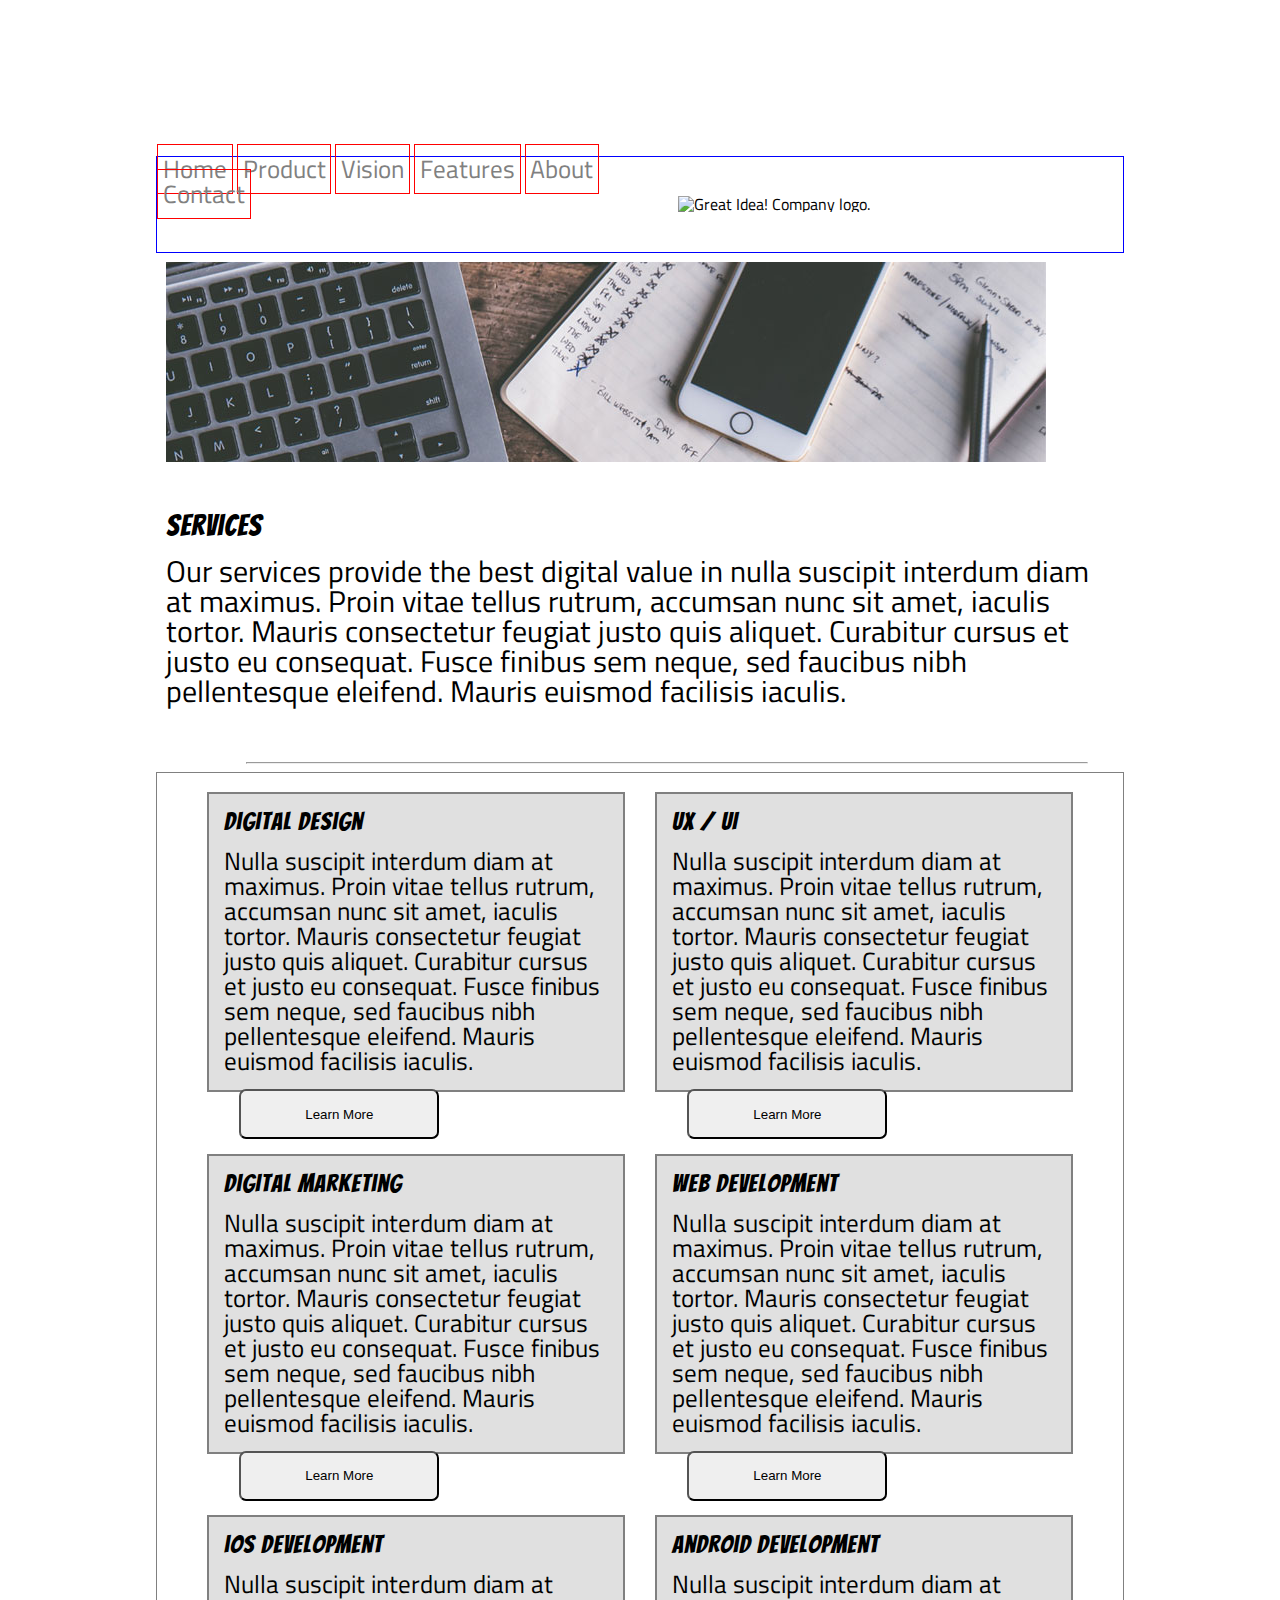
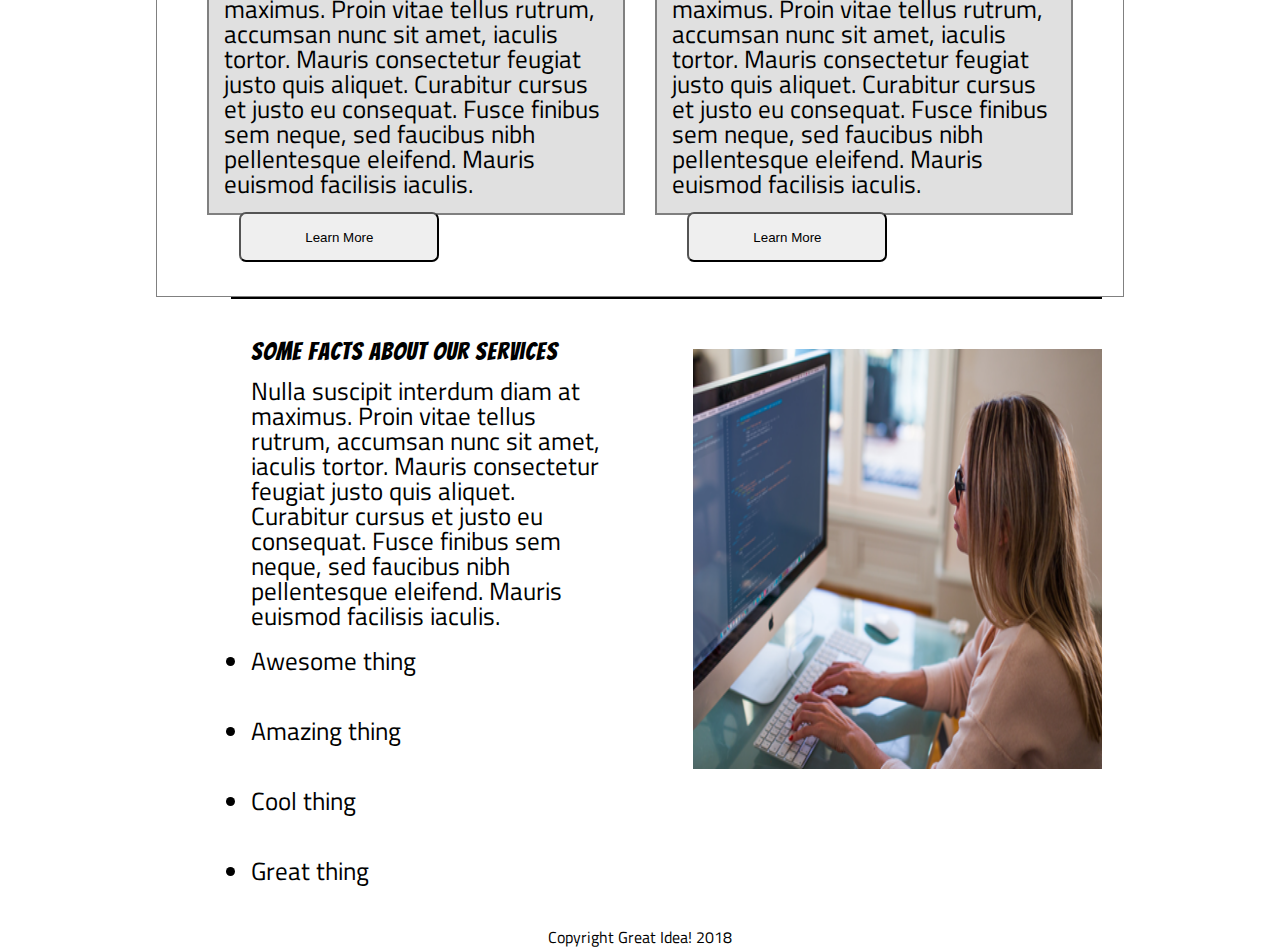
==== services.html @ 654accb7 "added file and fixed errors" ====
<!doctype html>

<html lang="en">

<head>
  <meta charset="utf-8">

  <title>Great Idea!</title>

  <link href="https://fonts.googleapis.com/css?family=Bangers|Titillium+Web" rel="stylesheet">
  <link rel="stylesheet" href="css/index.css">

  <!--[if lt IE 9]>
    <script src="https://cdnjs.cloudflare.com/ajax/libs/html5shiv/3.7.3/html5shiv.js"></script>
  <![endif]-->
</head>

<body>

  <header class="top">
    <nav class="navtext">
      <a href="index.html">Home</a>
      <a href="#">Product</a>
      <a href="#">Vision</a>
      <a href="#">Features</a>
      <a href="#">About</a>
      <a href="#">Contact</a>

    </nav>
 

  <div class="great">

      <img class="logo" src="img/logo.png" alt="Great Idea! Company logo.">
    </div> 
  </header>
  <div class="container1">
    
    <img class="serv-img" src="img/services-header.jpg" alt="Our services header image">
    <div class="serv">
      <div class="servtext">
    <h1>Services</h1>
    <p>Our services provide the best digital value in nulla suscipit interdum diam at maximus. Proin vitae tellus
      rutrum,
      accumsan nunc sit amet, iaculis tortor. Mauris consectetur feugiat justo quis aliquet. Curabitur cursus et justo
      eu
      consequat. Fusce finibus sem neque, sed faucibus nibh pellentesque eleifend. Mauris euismod facilisis iaculis.</p>
      </div>
    </div>      
  </div>
  <hr>
  <section class="content2">
    <div class="group1">

      <h2>Digital Design</h2>
      <p>Nulla suscipit interdum diam at maximus. Proin vitae tellus rutrum, accumsan nunc sit amet, iaculis tortor.
        Mauris consectetur feugiat justo quis aliquet. Curabitur cursus et justo eu consequat. Fusce finibus sem neque,
        sed faucibus nibh pellentesque
        eleifend. Mauris euismod facilisis iaculis.</p>

      <button class="btn">Learn More</button>
    </div>
    <div class="group1">
      <h2>UX / UI</h2>
      <p>Nulla suscipit interdum diam at maximus. Proin vitae tellus rutrum, accumsan nunc sit amet, iaculis tortor.
        Mauris consectetur feugiat justo quis aliquet. Curabitur cursus et justo eu consequat. Fusce finibus sem neque,
        sed faucibus nibh pellentesque
        eleifend. Mauris euismod facilisis iaculis.</p>

      <button class="btn">Learn More</button>

    </div>
    <div class="group2">

      <h2>Digital Marketing</h2>
      <p>Nulla suscipit interdum diam at maximus. Proin vitae tellus rutrum, accumsan nunc sit amet, iaculis tortor.
        Mauris consectetur feugiat justo quis aliquet. Curabitur cursus et justo eu consequat. Fusce finibus sem neque,
        sed faucibus nibh pellentesque
        eleifend. Mauris euismod facilisis iaculis.</p>

      <button class="btn">Learn More</button>
    </div>
    <div class="group2">
      <h2>Web Development</h2>
      <p>Nulla suscipit interdum diam at maximus. Proin vitae tellus rutrum, accumsan nunc sit amet, iaculis tortor.
        Mauris consectetur feugiat justo quis aliquet. Curabitur cursus et justo eu consequat. Fusce finibus sem neque,
        sed faucibus nibh pellentesque
        eleifend. Mauris euismod facilisis iaculis.</p>

      <button class="btn">Learn More</button>
    </div>
    <div class="group3">

      <h2>iOS Development</h2>
      <p>Nulla suscipit interdum diam at maximus. Proin vitae tellus rutrum, accumsan nunc sit amet, iaculis tortor.
        Mauris consectetur feugiat justo quis aliquet. Curabitur cursus et justo eu consequat. Fusce finibus sem neque,
        sed faucibus nibh pellentesque
        eleifend. Mauris euismod facilisis iaculis.</p>

      <button class="btn">Learn More</button>
    </div>
    <div class="group3">

      <h2>Android Development</h2>
      <p>Nulla suscipit interdum diam at maximus. Proin vitae tellus rutrum, accumsan nunc sit amet, iaculis tortor.
        Mauris consectetur feugiat justo quis aliquet. Curabitur cursus et justo eu consequat. Fusce finibus sem neque,
        sed faucibus nibh pellentesque
        eleifend. Mauris euismod facilisis iaculis.</p>

      <button class="btn">Learn More</button>
    </div>
  </section>
  
  <section class="textpicbottom">
    
      <div class="aboutfact">

        <h2>Some Facts About Our Services</h2>
        <p>Nulla suscipit interdum diam at maximus. Proin vitae tellus rutrum, accumsan nunc sit amet, iaculis tortor.
          Mauris
          consectetur feugiat justo quis aliquet. Curabitur cursus et justo eu consequat. Fusce finibus sem neque, sed
          faucibus nibh pellentesque
          eleifend. Mauris euismod facilisis iaculis.</p>

        <li>
          Awesome thing</li><br>
        <li>Amazing thing</li><br>
        <li>Cool thing</li><br>
        <li>Great thing</li><br>
      </div>
    <!--<div class="factpicwrap">-->

     <!-- <div class="factpic"> -->
    <img class="services-info-img" src="img/services-info.png" alt="one of our employees hard at work">
      </div>
    </div>
  
  </section>
  <div class="cc">
    Copyright Great Idea! 2018
  </div>
</body>

</html>
---- css/index.css ----
/* http://meyerweb.com/eric/tools/css/reset/ 
   v2.0 | 20110126
   License: none (public domain)
*/

html, body, div, span, applet, object, iframe,
h1, h2, h3, h4, h5, h6, p, blockquote, pre,
a, abbr, acronym, address, big, cite, code,
del, dfn, em, img, ins, kbd, q, s, samp,
small, strike, strong, sub, sup, tt, var,
b, u, i, center,
dl, dt, dd, ol, ul, li,
fieldset, form, label, legend,
table, caption, tbody, tfoot, thead, tr, th, td,
article, aside, canvas, details, embed, 
figure, figcaption, footer, header, hgroup, 
menu, nav, output, ruby, section, summary,
time, mark, audio, video {
	margin: 0;
	padding: 0;
	border: 0;
	font-size: 100%;
	font: inherit;
	vertical-align: baseline;
}
/* HTML5 display-role reset for older browsers */
article, aside, details, figcaption, figure, 
footer, header, hgroup, menu, nav, section {
	display: block;
}
body {
	line-height: 1;
}
ol, ul {
	list-style: none;
}
blockquote, q {
	quotes: none;
}
blockquote:before, blockquote:after,
q:before, q:after {
	content: '';
	content: none;
}
table {
	border-collapse: collapse;
	border-spacing: 0;
}

/* Set every element's box-sizing to border-box */
* {
    box-sizing: border-box;
}

html,
body {
    height: 100%;
    margin: 5%;
    font-family: 'Titillium Web', sans-serif;
}

h1,h2,h3,h4,h5 {
    font-family: 'Bangers', cursive;
    letter-spacing: 1px;
    margin-bottom: 15px;
}

/* Copy and paste your work from yesterday here and start to refactor into flexbox */
body {
    
    padding: 3%;
}

.container {
    margin: 1%;
    
    display: flex;
    flex-direction: row-reverse;
    align-items: flex-end;
    width: 100%; 

 }   
.great {
    display: flex; 
    margin: 2%;
  
}
.nav {
    display: flex;
   
}
 .nav a {
    
    padding: 4.3%;
    text-decoration: none;
    color: gray;
    font-size: 20px; 
     
}
/* logo for header */
.great .logo {
    display: flex;
    left: 83%;
    top: 0;
    margin: 20px;
}
.top-images {
    display: flex;
    /* justify-content: space-evenly; */
    
}
/* innovation on demand logo */
.Iod {
    display: flex;
    padding-top: 15%;
    padding-right: 5%;
    text-align: center;
    font-size: 80px;
   

}

.Iod .button {
    border: 1px solid;
    margin-left: 1%;
    border-radius: 2px;
    width: 42%;
    height: 10%;
    font-size: 22px;
}

/*  */

/*features that wrap around middle picture*/
.content {
    /* margin: 1%; */
    border-top: 1px solid gray;
    margin-top: 5%;
    display: flex;
    height: 50%;
    width: 100%;   
}

.About {

    width: 49%;
    margin: 2.5%; 
    font-size: 35px;
    height: 65%;
}

.Features {
    width: 49%;
    margin: 2.5%;
    font-size: 35px;
    height: 65%;
}
/* bottom text with 3 columns */

.spv {
    display: flex; 
    width: 100%;   
    border-bottom: 2px solid gray;
    border-top: 4%;   
}
.Services {
    
    width: 30%;
    margin: 1%;
    font-size: 25px;

}

.Product {
    
    width: 31%;
    margin: 1%;
    font-size: 25px;
}

.Vision {
  
    width: 32%;
    margin: 1%;
    font-size: 25px;
  
}

.img-container {
    display: flex;
}

/*across page computer screen image*/
.middle-img {
    width: 100%;
    margin: 1%; 
      
}

/*this is where bottom 
section of page starts*/


.footer {
    margin: 1%;
    
}

address {
    text-align: justify;
    padding: 25px;
    font-size: 30px;
}

.copyright {
    text-align: center;
    padding: 25px;
    font-size: 20px;
    margin-bottom: 30px;
}

.contact {
    margin: 2%;
    font-size: 25px
}

/*---------SERVICES PAGE----------------      start of second page*/

.container1 {
   
    width: 100%;  
    margin: 1%;
}
.great {
    
}
.great .logo {
    
    l
    
}  
.top {
    display: flex;
    
    width: 100%;
    border: 1px solid blue;
}
header .navtext a {
   
    border: 1px solid red;
    text-align: center;
    padding: 1%;
    text-decoration: none;
    color: gray;
    font-size: 25px;
}
/* top image */
.container .serv-img {
    width: 100%;  
    margin: 5%;
    padding: 2%; 

}

.serv {
    display: flex;
    width: 96%;


}

.servtext {
    padding-top: 5%;
    padding-bottom: 5%;
    height: 30%;
    font-size: 30px;
    

}

.content2 {
    display: flex;
    justify-content: space-evenly;
    flex-wrap: wrap;
    padding: 2%;    
    height: 1125px;
    border: 1px solid gray;
}

.group1 {
    border: 2px solid gray;
    height: 300px;
    width: 45%;
    font-size: 25px;
    padding: 15px;
    margin-bottom: 25px;
    background-color: #E0E0E0;

}

.group2 {
    border: 2px solid gray;
    padding: 15px;
    height: 300px;
    width: 45%;
    font-size: 25px;
    margin-top: 25px;
    margin-bottom: 25px;
    background-color: #E0E0E0;
}

.group3 {
    border: 2px solid gray;
    padding: 15px;
    height: 300px;
    width: 45%;
    font-size: 25px;
    margin-top: 25px;
    margin-bottom: 50px;
    background-color: #E0E0E0;
}

.btn {
    width: 200px;
    height: 50px;
    margin: 15px;
    padding: 15px;
    border-radius: 7px;
}

.textpicbottom {
    display: flex;
    border-top: 2px solid black;
    width: 90%;
    margin-left: 75px;
    justify-content: space-between;

}

.aboutfact {
    border: 1 px solid gray;
    /*margin-left: 70px;*/
    padding: 20px;
    width: 45%;
    font-size: 25px;
    margin-top: 20px;
}
.services-info-img {
    
    width: 47%;
    height: 420px;
    margin-top: 50px;

}

.cc {
    text-align: center;
}

li {
    margin-top: 20px;
}
hr {
    width: 87%;
    margin-left: 90px;
}
/* MEDIA QUERIES  */
@media (max-width: 800px) {

    .circle {
        display: none;
    }
    .nav {
        width: 100%;
        font-size: 15px;

    }
    .nav a {
        justify-content: space-between;
        padding: 4%;

    }
   .container {
        flex-direction: column;
        
        align-items: center;
    }
    .top-images {
        justify-content: center;
    }
    .Iod {
        margin-bottom: 7%;
        justify-content: center;
    }
    .content {
        margin: 1%;
        border-top: 1px solid gray;
        display: flex;
        height: 20%;
        width: 100%; 
    }
    .About {
        padding: 1%;
        width: 48%; 
        font-size: 18px;
        height: 20%;
    }
    
    .Features {
        width: 49%;   
        font-size: 18px;
        height: 20%;
        padding: 1%;
    }
    .spv {
        height: 24%;
    }
    .Services {
        font-size: 15px;
           
    }
    
    .Product {
        font-size: 15px;
    }
    
    .Vision {
        font-size: 15px;     
    }
    address {

        font-size: 15px;
    }
    
    .copyright {
        font-size: 10px;
    

    }
    
    .contact {
        font-size: 15px
    }
    
}
@media (max-width: 500px) {
    body {
        margin: 0%;        
        height: 100%;
    }
    .container {
        margin: 0%;
        margin-bottom: 0%; 
          
    }
    .nav {
   
        flex-direction: column;
        align-items: center;
        
        width: 120%;
    }
    .nav a {
        
        text-align: center;
        border: 1px solid gray;
        width: 100%;
        /* margin: 2%; */
    }

    .About {
        width: 100%;
        display: inline-block;
        font-size: 13px;
        height: 10%;
    }
    
    .Features {
        display: inline-block;
        width: 100%;
        font-size: 13px;
        height: 10%;
      
    }
    .content {
        display: inline-block;
        height: 20%;

    }
    .spv {
        display: inline-block;
        height: 29%;
    }
    .Services {
        font-size: 13px;
        width: 100%;   
    }
    
    .Product {
        font-size: 13px;
        width: 100%;
    }
    
    .Vision {
        font-size: 13px; 
        width: 100%;    
    }
    address {

        font-size: 13px;
    }
    
    .copyright {
        font-size: 10px;
    

    }
    
    .contact {
        font-size: 15px
    }

}
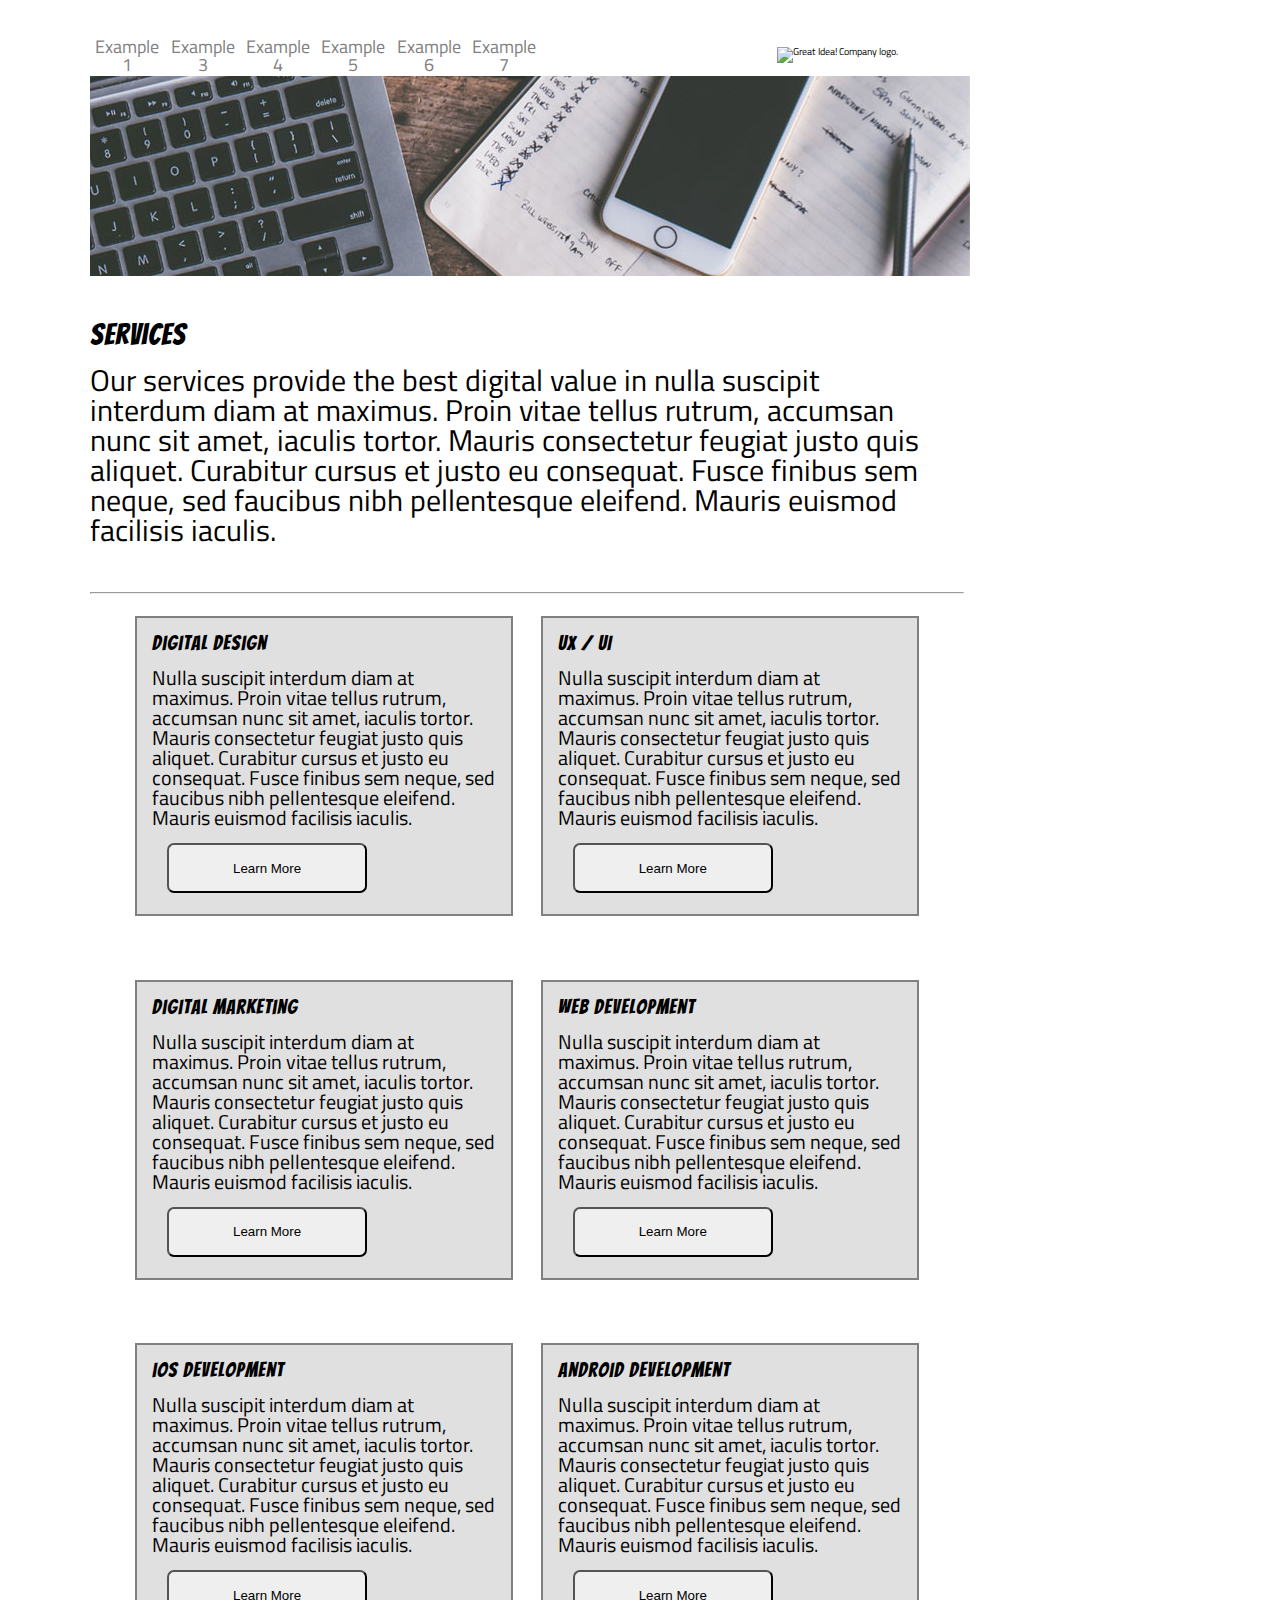
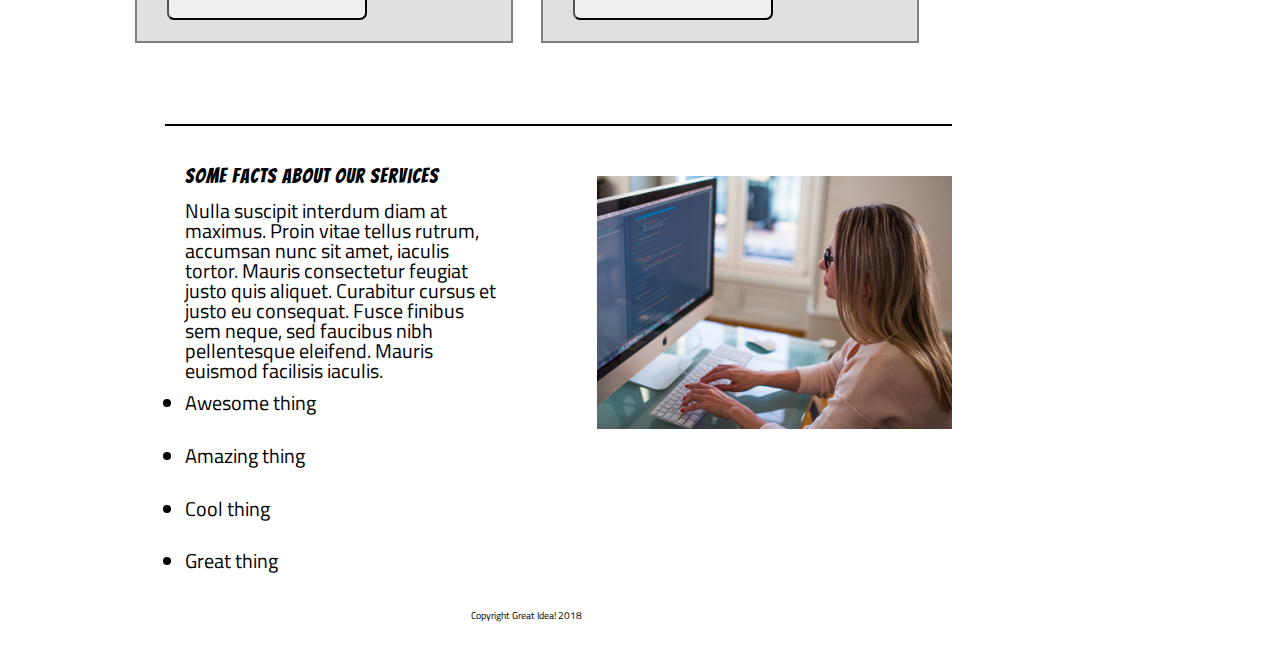
==== commit a37b04bc: "improved responsive plus tablet" ====
--- a/services.html
+++ b/services.html
@@ -18,23 +18,23 @@
 <body>
 
   <header class="top">
-    <nav class="navtext">
-      <a href="index.html">Home</a>
-      <a href="#">Product</a>
-      <a href="#">Vision</a>
-      <a href="#">Features</a>
-      <a href="#">About</a>
-      <a href="#">Contact</a>
+    <!-- <nav class="navtext"> -->
+      <a href="index.html">Example 1</a>
+      <a href="#">Example 3</a>
+      <a href="#">Example 4</a>
+      <a href="#">Example 5</a>
+      <a href="#">Example 6</a>
+      <a href="#">Example 7</a>
 
-    </nav>
+    <!-- </nav> -->
  
-
-  <div class="great">
+  <div class="container1">
+    <div class="great">
 
       <img class="logo" src="img/logo.png" alt="Great Idea! Company logo.">
     </div> 
   </header>
-  <div class="container1">
+  
     
     <img class="serv-img" src="img/services-header.jpg" alt="Our services header image">
     <div class="serv">
--- a/css/index.css
+++ b/css/index.css
@@ -29,7 +29,12 @@
 	display: block;
 }
 body {
-	line-height: 1;
+    line-height: 1;
+    max-width: 900px;
+    padding: 1%;
+    margin: 2% 6%;
+    
+    
 }
 ol, ul {
 	list-style: none;
@@ -50,13 +55,17 @@
 /* Set every element's box-sizing to border-box */
 * {
     box-sizing: border-box;
+    /* width: 100%; */
 }
 
 html,
 body {
-    height: 100%;
-    margin: 5%;
+    height: auto;
     font-family: 'Titillium Web', sans-serif;
+    
+}
+html {
+    font-size: 62.5%;
 }
 
 h1,h2,h3,h4,h5 {
@@ -66,56 +75,52 @@
 }
 
 /* Copy and paste your work from yesterday here and start to refactor into flexbox */
-body {
-    
-    padding: 3%;
-}
-
+/* header around nav */
 .container {
-    margin: 1%;
-    
+    /*    */
     display: flex;
     flex-direction: row-reverse;
-    align-items: flex-end;
-    width: 100%; 
+    /* align-items: flex-end; */
+    max-width: 100%; 
 
  }   
-.great {
-    display: flex; 
-    margin: 2%;
-  
-}
+ /* round picture */
+.great {   
+    margin-left: 42%;
+    margin-bottom: 1%;
+}
+/* navigation */
 .nav {
     display: flex;
    
 }
  .nav a {
     
-    padding: 4.3%;
+    
     text-decoration: none;
     color: gray;
-    font-size: 20px; 
+    font-size: 1.6rem; 
      
 }
-/* logo for header */
-.great .logo {
-    display: flex;
-    left: 83%;
-    top: 0;
-    margin: 20px;
-}
+/* div around IOD and circle */
 .top-images {
     display: flex;
-    /* justify-content: space-evenly; */
+    
+    
     
 }
 /* innovation on demand logo */
+.top-images h1 {
+    /*  */
+    margin-top: 9%;
+}
 .Iod {
     display: flex;
-    padding-top: 15%;
+    margin: 5%;
     padding-right: 5%;
     text-align: center;
-    font-size: 80px;
+    
+    font-size: 70px;
    
 
 }
@@ -123,10 +128,11 @@
 .Iod .button {
     border: 1px solid;
     margin-left: 1%;
-    border-radius: 2px;
-    width: 42%;
-    height: 10%;
-    font-size: 22px;
+    border-radius: 4px;
+    width: 47%;
+    height: 12%;
+    font-size: 1.6rem;
+    background-color: aquamarine;
 }
 
 /*  */
@@ -137,22 +143,22 @@
     border-top: 1px solid gray;
     margin-top: 5%;
     display: flex;
-    height: 50%;
+    height: 25%;
     width: 100%;   
 }
 
 .About {
 
     width: 49%;
-    margin: 2.5%; 
-    font-size: 35px;
+    padding: 4% 0;
+    font-size: 1.8rem;
     height: 65%;
 }
 
 .Features {
     width: 49%;
-    margin: 2.5%;
-    font-size: 35px;
+    padding: 4% 0;
+    font-size: 1.8rem;
     height: 65%;
 }
 /* bottom text with 3 columns */
@@ -160,40 +166,47 @@
 .spv {
     display: flex; 
     width: 100%;   
-    border-bottom: 2px solid gray;
+    border-bottom: 2px solid darkslategray;
     border-top: 4%;   
-}
+} 
+/* bottom 3  */
 .Services {
     
-    width: 30%;
+    width: 32%;
+    margin: 1% 0;
+    font-size: 1.5rem;
+    padding: 4% 0;
+
+}
+
+.Product {
+    
+    width: 32%;
     margin: 1%;
-    font-size: 25px;
-
-}
-
-.Product {
-    
-    width: 31%;
-    margin: 1%;
-    font-size: 25px;
+    font-size: 1.5rem;
+    padding: 4% 0;
 }
 
 .Vision {
   
     width: 32%;
     margin: 1%;
-    font-size: 25px;
+    font-size: 1.5rem;
+    padding: 4% 0;
   
 }
 
 .img-container {
     display: flex;
+    margin: 1%;
 }
 
 /*across page computer screen image*/
 .middle-img {
-    width: 100%;
-    margin: 1%; 
+    width: 100%
+    
+    
+    
       
 }
 
@@ -202,62 +215,52 @@
 
 
 .footer {
-    margin: 1%;
+    margin: 1% 0;
     
 }
 
 address {
     text-align: justify;
-    padding: 25px;
-    font-size: 30px;
+    
+    font-size: 1.8rem;
 }
 
 .copyright {
     text-align: center;
     padding: 25px;
-    font-size: 20px;
+    font-size: 1.4rem;
     margin-bottom: 30px;
 }
 
 .contact {
-    margin: 2%;
-    font-size: 25px
-}
-
+    
+    font-size: 2rem;
+}
+/* /////////////////////////////////////////////////////////// */
 /*---------SERVICES PAGE----------------      start of second page*/
-
+/* ////////////////////////////////////////////////////////// */
 .container1 {
    
     width: 100%;  
     margin: 1%;
 }
-.great {
-    
-}
-.great .logo {
-    
-    l
-    
-}  
+
 .top {
     display: flex;
-    
+    text-align: center;    
     width: 100%;
-    border: 1px solid blue;
-}
-header .navtext a {
-   
-    border: 1px solid red;
-    text-align: center;
-    padding: 1%;
+    /* border: 1px solid blue; */
+}
+a {
     text-decoration: none;
     color: gray;
-    font-size: 25px;
+    font-size: 1.8em;  
+    padding: 0 .65%;
 }
 /* top image */
 .container .serv-img {
-    width: 100%;  
-    margin: 5%;
+   max-width: 100%;  
+    margin: 3%;
     padding: 2%; 
 
 }
@@ -284,14 +287,14 @@
     flex-wrap: wrap;
     padding: 2%;    
     height: 1125px;
-    border: 1px solid gray;
+    /* border: 2px solid darkslategray; */
 }
 
 .group1 {
     border: 2px solid gray;
     height: 300px;
     width: 45%;
-    font-size: 25px;
+    font-size: 2rem;
     padding: 15px;
     margin-bottom: 25px;
     background-color: #E0E0E0;
@@ -303,7 +306,7 @@
     padding: 15px;
     height: 300px;
     width: 45%;
-    font-size: 25px;
+    font-size:  2rem;
     margin-top: 25px;
     margin-bottom: 25px;
     background-color: #E0E0E0;
@@ -314,7 +317,7 @@
     padding: 15px;
     height: 300px;
     width: 45%;
-    font-size: 25px;
+    font-size:  2rem;
     margin-top: 25px;
     margin-bottom: 50px;
     background-color: #E0E0E0;
@@ -342,13 +345,13 @@
     /*margin-left: 70px;*/
     padding: 20px;
     width: 45%;
-    font-size: 25px;
+    font-size:  2rem;
     margin-top: 20px;
 }
 .services-info-img {
     
-    width: 47%;
-    height: 420px;
+    width: 45%;
+    height: 75%;
     margin-top: 50px;
 
 }
@@ -358,14 +361,16 @@
 }
 
 li {
-    margin-top: 20px;
-}
-hr {
-    width: 87%;
-    margin-left: 90px;
-}
-/* MEDIA QUERIES  */
+    margin-top: 4%;
+}
+
+
+/* MEDIA QUERIES Tablet */
+/* //////////////////////////////// */
 @media (max-width: 800px) {
+    body {
+        max-width:700px;
+    }
 
     .circle {
         display: none;
@@ -375,13 +380,20 @@
         font-size: 15px;
 
     }
+    .great {
+        width: 25%;
+        justify-content: center;
+        /* margin-right: 20%; */
+    }
     .nav a {
         justify-content: space-between;
         padding: 4%;
+        font-size: 1.5rem;
 
     }
    .container {
         flex-direction: column;
+        max-width: 100%;
         
         align-items: center;
     }
@@ -392,12 +404,20 @@
         margin-bottom: 7%;
         justify-content: center;
     }
+    .Iod .button {
+        font-size: 1.5rem;
+        height: 12%;
+    
+    }
     .content {
-        margin: 1%;
-        border-top: 1px solid gray;
-        display: flex;
+        margin: 4% 0;
+        border-top: 2px solid gray;
+        /* display: flex; */
         height: 20%;
         width: 100%; 
+    }
+    .middle-img {
+        max-width: 100%;
     }
     .About {
         padding: 1%;
@@ -414,6 +434,7 @@
     }
     .spv {
         height: 24%;
+        padding: 2%;
     }
     .Services {
         font-size: 15px;
@@ -441,69 +462,114 @@
     .contact {
         font-size: 15px
     }
-    
-}
+    /*Services Page Media Query  */
+    /* //////////////////////// */
+    body {
+        height: 100%;
+    }
+   .serv-img {
+       width: 100%;   
+     }
+     .top a {
+         font-size: 1.4rem;
+         padding: 1%;
+     }
+     .servtext {
+         font-size: 2rem;;
+     }
+     .group1 {
+         font-size: 1.7rem;
+     }
+     .group2 {
+        font-size: 1.7rem;
+     }
+     .group3 {
+        font-size: 1.7rem;
+     }
+     /* bottom section of services page */
+     .textpicbottom {
+         margin: 0% 5%;       
+     }
+     .aboutfact {
+        font-size: 1.6rem;
+     }
+/* ///////////////////// */
+/*///// MOBILE///////// */
 @media (max-width: 500px) {
     body {
-        margin: 0%;        
         height: 100%;
-    }
-    .container {
-        margin: 0%;
-        margin-bottom: 0%; 
-          
+        max-width: 500px;
+    }
+
+    .great {
+        font-size: 1.2rem;
+        justify-content;: center;
     }
     .nav {
    
         flex-direction: column;
-        align-items: center;
-        
+        align-items: center;  
         width: 120%;
     }
     .nav a {
         
         text-align: center;
         border: 1px solid gray;
+        font-size: 1.8rem;
         width: 100%;
-        /* margin: 2%; */
-    }
-
+   
+    }
+    .Iod .button {
+        width: 60%;
+        height: 12%;
+        font-size: 1.5rem;
+    }
+    .middle-img {
+        max-width: 100%;
+    }
     .About {
         width: 100%;
         display: inline-block;
-        font-size: 13px;
+        font-size: 1.6rem;
         height: 10%;
+        padding: 4% 0;
     }
     
     .Features {
         display: inline-block;
         width: 100%;
-        font-size: 13px;
+        font-size: 1.6rem;
         height: 10%;
+        padding: 4% 0;
       
     }
     .content {
         display: inline-block;
         height: 20%;
+        max-width: 100%;
 
     }
     .spv {
         display: inline-block;
         height: 29%;
+
     }
     .Services {
-        font-size: 13px;
-        width: 100%;   
+        font-size: 1.6rem;
+        width: 100%; 
+        padding: 4% 0;  
     }
     
     .Product {
-        font-size: 13px;
+        font-size: 1.6rem;
         width: 100%;
+        padding: 4% 0;
     }
     
     .Vision {
-        font-size: 13px; 
-        width: 100%;    
+        font-size: 1.6rem; 
+        width: 100%;
+        padding: 4% 0;    
     }
     address {
 
@@ -512,12 +578,14 @@
     
     .copyright {
         font-size: 10px;
+        padding: 4% 0;
     
 
     }
     
     .contact {
-        font-size: 15px
-    }
-
-}
+        font-size: 15px;
+        padding: 4% 0;
+    }
+
+}
